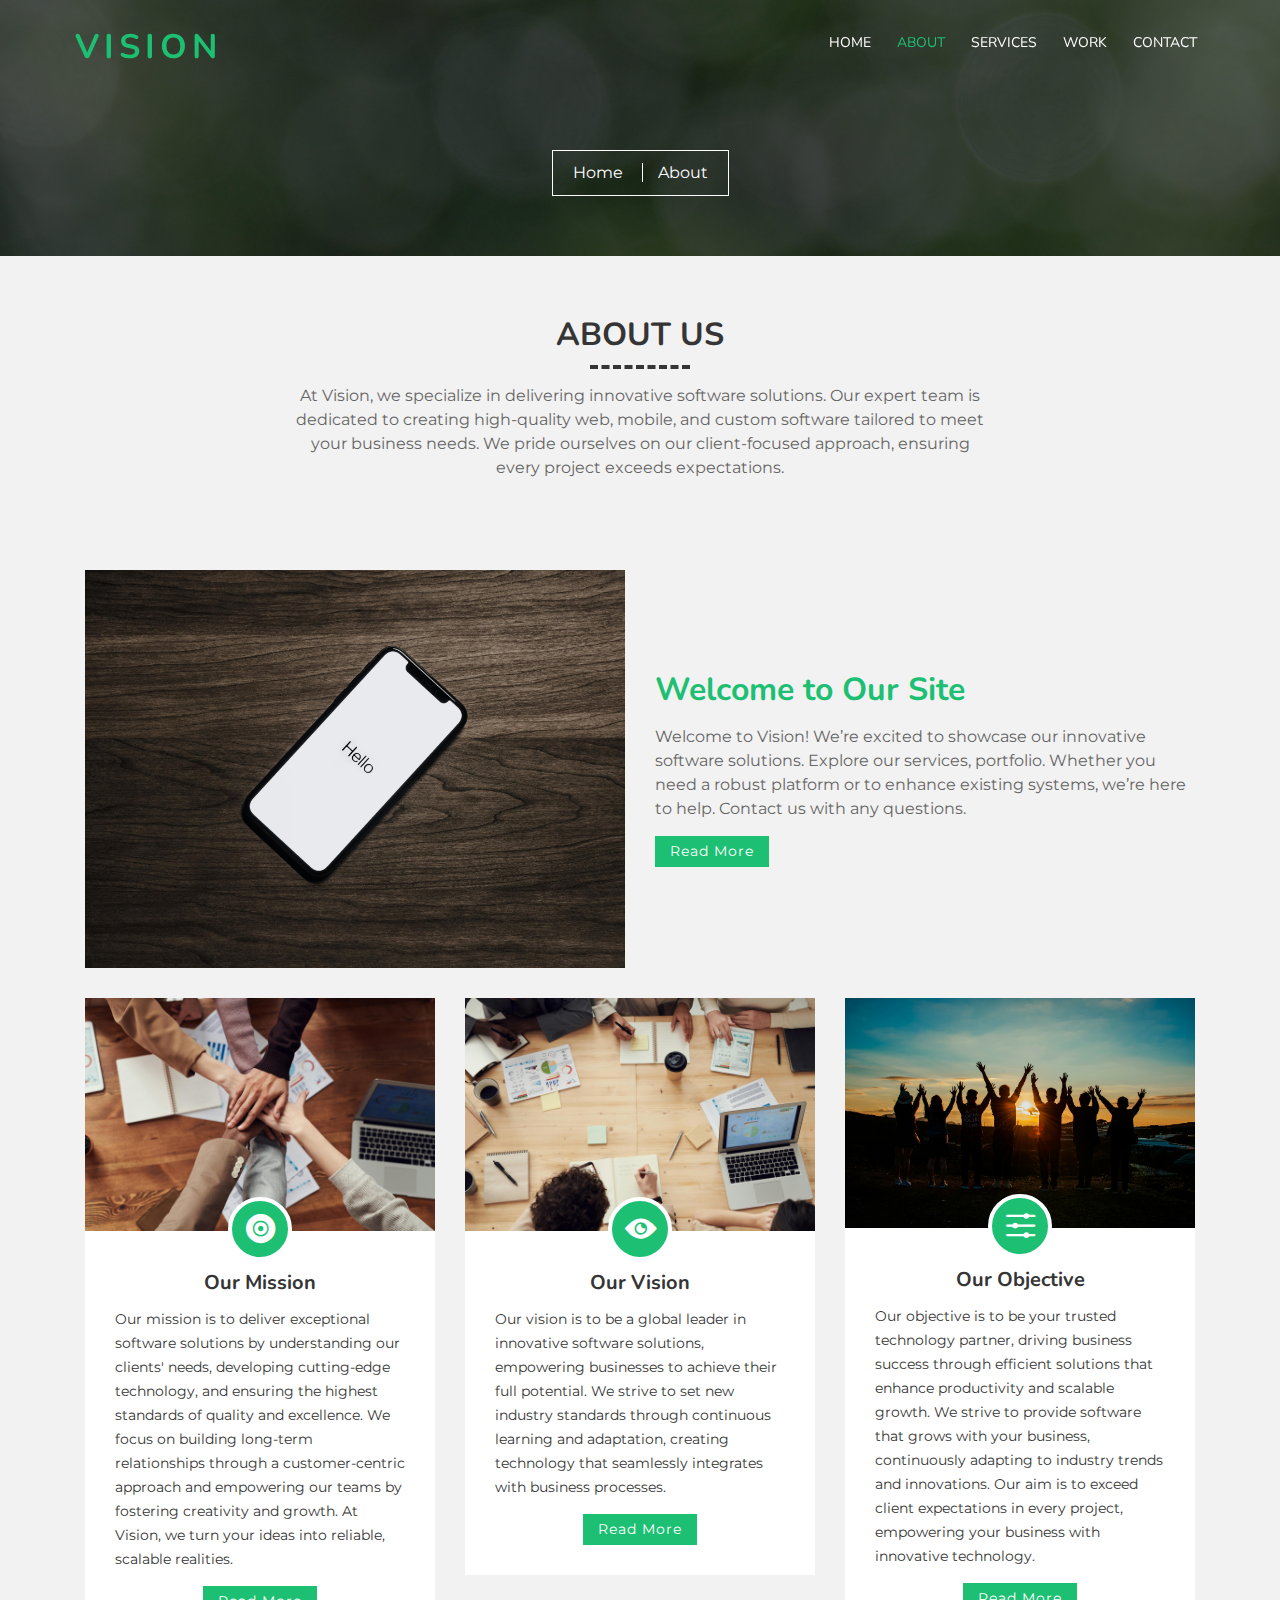
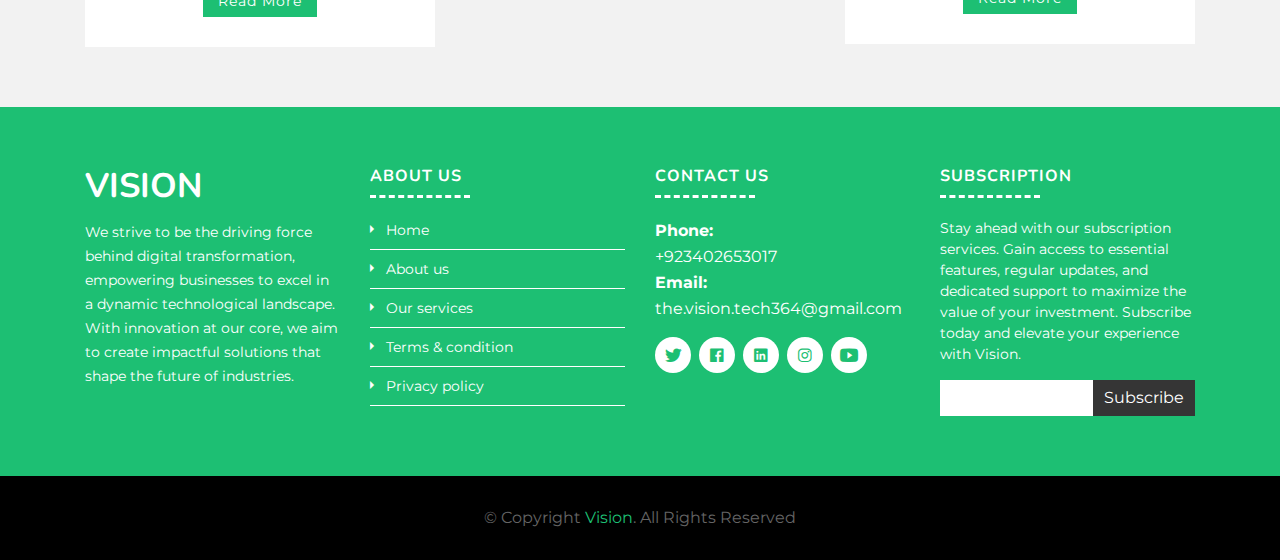
==== about.html @ f3b82245 "vission" ====
<!DOCTYPE html>
<html lang="en">
    <head>
        <meta charset="utf-8">
        <title>VISION</title>
        <meta content="width=device-width, initial-scale=1.0" name="viewport">
        <meta content="" name="keywords">
        <meta content="" name="description">

        <!-- Favicons -->
        <link href="img/favicon.ico" rel="icon">
        <link href="img/apple-touch-icon.png" rel="apple-touch-icon">

        <!-- Google Fonts -->
        <link href="https://fonts.googleapis.com/css?family=Montserrat:200,300|Nunito:400,700&display=swap" rel="stylesheet">

        <!-- Bootstrap CSS File -->
        <link href="vendor/bootstrap/css/bootstrap.min.css" rel="stylesheet">

        <!-- Vendor CSS Files -->
        <link href="vendor/ionicons/css/ionicons.min.css" rel="stylesheet">
        <link href="vendor/owlcarousel/assets/owl.carousel.min.css" rel="stylesheet">
        <link href="vendor/lightbox/css/lightbox.min.css" rel="stylesheet">

        <!-- Main Stylesheet -->
        <link href="css/style.css" rel="stylesheet">
    </head>

    <body>
        <!-- Header Section Start -->
        <header class="header">
            <div class="container-fluid">
                <div class="logo pull-left">
                    <h1><a href="index.html">VISION</a></h1>
                    <!-- <a href="#"><img src="img/logo.png" alt="" title="" /></a>-->
                </div>

                <nav id="nav-menu-container">
                    <ul class="nav-menu">
                        <li><a href="index.html">Home</a></li>
                        <li class="menu-active"><a href="about.html">About</a></li>
                        <li><a href="service.html">Services</a></li>
                        <li><a href="portfolio.html">Work</a></li>
                      <!----  <li><a href="price.html">Price</a></li> 
                        <li class="menu-has-children"><a href="#">Dropdown <i class="dicon ion-md-arrow-dropdown"></i></a>
                            <ul>
                                <li><a href="">Dropdown Menu</a></li>
                                <li><a href="">Dropdown Menu</a></li>
                                <li><a href="">Dropdown Menu</a></li>
                                <li><a href="">Dropdown Menu</a></li>
                                <li><a href="">Dropdown Menu</a></li>
                            </ul>
                        </li> -->
                        <li><a href="contact.html">Contact</a></li>
                    </ul>
                </nav>
            </div>
        </header>
        <!-- Header Section End -->
        
        <!-- Banner Section Start-->
        <section class="banner">
            <div class="container">
                <div class="col-lg-12">
                    <div class="banner-nav">
                        <div class="banner-box">
                            <a href="index.html">Home </a>
                            <a href="about.html">About</a>
                        </div>
                    </div>
                </div>
            </div>
        </section>
        <!-- Banner Section End-->

        <!-- About Us Section Start-->
        <section class="about">
            <div class="container">
                <header class="section-header">
                    <h3>About Us</h3>
                    <p>
                        At Vision, we specialize in delivering innovative software solutions. Our expert team is dedicated to creating high-quality web, mobile, and custom software tailored to meet your business needs. We pride ourselves on our client-focused approach, ensuring every project exceeds expectations.                    </p>
                    </p>
                </header>

                <div class="row align-items-center about-row">
                    <div class="col-md-6">
                        <img src="img/about.jpg" alt="" class="img-fluid">
                    </div>
                    <div class="col-md-6">
                        <h2 class="title"><a href="#">Welcome to Our Site</a></h2>
                        <p>
                            Welcome to Vision! We’re excited to showcase our innovative software solutions. Explore our services, portfolio. Whether you need a robust platform or to enhance existing systems, we’re here to help. Contact us with any questions.                        </p>
                        </p>
                        <div class="read-more">
                            <a href="#">Read More</a>
                        </div>
                    </div>
                </div>

                <div class="row about-cols">
                    <div class="col-md-4">
                        <div class="about-col">
                            <div class="img">
                                <img src="img/about-mission.jpg" alt="" class="img-fluid">
                                <div class="icon"><i class="ion-ios-disc"></i></div>
                            </div>
                            <h2 class="title"><a href="#">Our Mission</a></h2>
                            <p>
                                Our mission is to deliver exceptional software solutions by understanding our clients' needs, developing cutting-edge technology, and ensuring the highest standards of quality and excellence. We focus on building long-term relationships through a customer-centric approach and empowering our teams by fostering creativity and growth. At Vision, we turn your ideas into reliable, scalable realities.                            </p>
                            </p>
                            <div class="read-more">
                                <a href="#">Read More</a>
                            </div>
                        </div>
                    </div>

                    <div class="col-md-4">
                        <div class="about-col">
                            <div class="img">
                                <img src="img/about-vision.jpg" alt="" class="img-fluid">
                                <div class="icon"><i class="ion-ios-eye"></i></div>
                            </div>
                            <h2 class="title"><a href="#">Our Vision</a></h2>
                            <p>
                                Our vision is to be a global leader in innovative software solutions, empowering businesses to achieve their full potential. We strive to set new industry standards through continuous learning and adaptation, creating technology that seamlessly integrates with business processes.                            </p>
                            </p>
                            <div class="read-more">
                                <a href="#">Read More</a>
                            </div>
                        </div>
                    </div>

                    <div class="col-md-4">
                        <div class="about-col">
                            <div class="img">
                                <img src="img/about-objective.jpg" alt="" class="img-fluid">
                                <div class="icon"><i class="ion-ios-options"></i></div>
                            </div>
                            <h2 class="title"><a href="#">Our Objective</a></h2>
                            <p>
                                Our objective is to be your trusted technology partner, driving business success through efficient solutions that enhance productivity and scalable growth. We strive to provide software that grows with your business, continuously adapting to industry trends and innovations. Our aim is to exceed client expectations in every project, empowering your business with innovative technology.
                            </p>
                            <div class="read-more">
                                <a href="#">Read More</a>
                            </div>
                        </div>
                    </div>
                </div>
            </div>
        </section>
        <!-- About Us Section End -->

        <!-- Footer Start -->
        <footer class="footer">
            <div class="footer-top">
                <div class="container">
                    <div class="row">
                        <div class="col-lg-3 col-md-6 footer-info">
                            <h3>VISION</h3>
                            <p>
                                We strive to be the driving force behind digital transformation, empowering businesses to excel in a dynamic technological landscape. With innovation at our core, we aim to create impactful solutions that shape the future of industries.
                            </p>
                        </div>

                        <div class="col-lg-3 col-md-6 footer-links">
                            <h4>About Us</h4>
                            <ul>
                                <li><i class="ion-md-arrow-dropright"></i> <a href="#">Home</a></li>
                                <li><i class="ion-md-arrow-dropright"></i> <a href="#">About us</a></li>
                                <li><i class="ion-md-arrow-dropright"></i> <a href="#">Our services</a></li>
                                <li><i class="ion-md-arrow-dropright"></i> <a href="#">Terms & condition</a></li>
                                <li><i class="ion-md-arrow-dropright"></i> <a href="#">Privacy policy</a></li>
                            </ul>
                        </div>

                        <div class="col-lg-3 col-md-6 footer-contact">
                            <h4>Contact Us</h4>
                            <p>
                                
                                <strong>Phone:</strong><br>+923402653017<br>
                                <strong>Email:</strong><br>the.vision.tech364@gmail.com<br>
                            </p>

                            <div class="social-links">
                                <a href="https://x.com/Vission2521" target="_blank"><i class="ion-logo-twitter"></i></a>
                                <a href="https://www.facebook.com/profile.php?id=61559574463243" target="_blank"><i class="ion-logo-facebook"></i></a>
                                <a href=""><i class="ion-logo-linkedin"></i></a>
                                <a href="https://www.instagram.com/vission2521/" target="_blank"><i class="ion-logo-instagram"></i></a>
                                <a href="https://www.youtube.com/channel/UCFPeqSLUkz-d9OyPSlxTTiQ" target="_blank"><i class="ion-logo-youtube"></i></a>
                            </div>

                        </div>

                        <div class="col-lg-3 col-md-6 footer-newsletter">
                            <h4>Subscription</h4>
                            <p>
                                Stay ahead with our subscription services. Gain access to essential features, regular updates, and dedicated support to maximize the value of your investment. Subscribe today and elevate your experience with Vision.                            </p>
                            </p>
                            <form action="" method="post">
                                <input type="email" name="email"><input type="submit"  value="Subscribe">
                            </form>
                        </div>

                    </div>
                </div>
            </div>

            <div class="container">
                <div class="copyright">
                    &copy; Copyright <a href="index.html">Vision</a>. All Rights Reserved<br>
                </div>
            </div>
        </footer>
        <!-- Footer End -->

        <a href="#" class="back-to-top"><i class="ion-md-arrow-dropup"></i></a>

        <!-- Vendor JS Files -->
        <script src="vendor/jquery/jquery.min.js"></script>
        <script src="vendor/jquery/jquery-migrate.min.js"></script>
        <script src="vendor/bootstrap/js/bootstrap.bundle.min.js"></script>
        <script src="vendor/easing/easing.min.js"></script>
        <script src="vendor/superfish/hoverIntent.js"></script>
        <script src="vendor/superfish/superfish.min.js"></script>
        <script src="vendor/waypoints/waypoints.min.js"></script>
        <script src="vendor/touchSwipe/jquery.touchSwipe.min.js"></script>
        <script src="vendor/counterup/counterup.min.js"></script>
        <script src="vendor/owlcarousel/owl.carousel.min.js"></script>
        <script src="vendor/isotope/isotope.pkgd.min.js"></script>
        <script src="vendor/lightbox/js/lightbox.min.js"></script>

        <!-- Main Javascript File -->
        <script src="js/main.js"></script>

    </body>
</html>
---- css/style.css ----
/* ------------------ General CSS ------------------ */
body {
    color: #656565;
    font-family: 'Montserrat', sans-serif;
    background: #ffffff;
}

a {
    color: #1dbf73;
    transition: 0.3s;
}

a:hover,
a:active,
a:focus {
    color: #353535;
    outline: none;
    text-decoration: none;
}

p {
    color: #656565;
    padding: 0;
    margin: 0 0 15px 0;
}

h1,
h2,
h3,
h4,
h5,
h6 {
    font-family: 'Nunito', sans-serif;
    font-weight: 700;
    color: #353535;
    margin: 0 0 15px 0;
    padding: 0;
}

h4,
h5,
h6 {
    font-weight: 400;
}


/* ------------------ Back to Top ------------------ */
.back-to-top {
    position: fixed;
    display: none;
    background: #1dbf73;
    color: #ffffff;
    width: 45px;
    height: 45px;
    text-align: center;
    line-height: 1;
    font-size: 44px;
    right: 15px;
    bottom: 15px;
    transition: background 0.3s;
    z-index: 9;
}

.back-to-top i {
    color: #ffffff;
}


/* ------------------ Header CSS ------------------- */
.header {
    padding: 30px 0;
    height: 92px;
    position: fixed;
    left: 0;
    top: 0;
    right: 0;
    transition: all 0.3s;
    z-index: 997;
}

.header.header-scrolled {
    background: rgba(0, 0, 0, 0.9);
    padding: 20px 0;
    height: 72px;
    transition: all 0.3s;
}

.header .logo {
    float: left;
}

.header .logo h1 {
    font-size: 34px;
    margin: 0;
    line-height: 1;
    letter-spacing: 5px;
}

.header .logo h1 a:hover {
    color: #ffffff;
}

.header .logo img {
    padding: 0;
    margin: 0;
    max-height: 100%;
}


/* ----------------- Intro Section ----------------- */
/* ================================================= */

.slider {
    display: table;
    width: 100%;
    height: 100vh;
    background: #000;
}

.slider .carousel-item {
    width: 100%;
    height: 100vh;
    background-size: cover;
    background-position: center;
    background-repeat: no-repeat;
}

.slider .carousel-item::before {
    content: '';
    background-color: rgba(0, 0, 0, 0.7);
    position: absolute;
    height: 100%;
    width: 100%;
    top: 0;
    right: 0;
    left: 0;
    bottom: 0;
}

.slider .carousel-container {
    display: -webkit-box;
    display: -webkit-flex;
    display: -ms-flexbox;
    display: flex;
    -webkit-box-pack: center;
    -webkit-justify-content: center;
    -ms-flex-pack: center;
    justify-content: center;
    -webkit-box-align: center;
    -webkit-align-items: center;
    -ms-flex-align: center;
    align-items: center;
    position: absolute;
    bottom: 0;
    top: 0;
    left: 0;
    right: 0;
}

.slider .carousel-background img {
    max-width: 100%;
}

.slider .carousel-content {
    text-align: center;
}

.slider h2 {
    color: #ffffff;
    margin-bottom: 30px;
    font-size: 64px;
    font-weight: 800;
    letter-spacing: 1px;
}

.slider p {
    width: 80%;
    margin: 0 auto 30px auto;
    color: #ffffff;
}

.slider .carousel-fade {
    overflow: hidden;
}

.slider .carousel-fade .carousel-inner .carousel-item {
    transition-property: opacity;
}

.slider .carousel-fade .carousel-inner .carousel-item,
.slider .carousel-fade .carousel-inner .active.carousel-item-left,
.slider .carousel-fade .carousel-inner .active.carousel-item-right {
    opacity: 0;
}

.slider .carousel-fade .carousel-inner .active,
.slider .carousel-fade .carousel-inner .carousel-item-next.carousel-item-left,
.slider .carousel-fade .carousel-inner .carousel-item-prev.carousel-item-right {
    opacity: 1;
    transition: 0.3s;
}

.slider .carousel-fade .carousel-inner .carousel-item-next,
.slider .carousel-fade .carousel-inner .carousel-item-prev,
.slider .carousel-fade .carousel-inner .active.carousel-item-left,
.slider .carousel-fade .carousel-inner .active.carousel-item-right {
    left: 0;
    -webkit-transform: translate3d(0, 0, 0);
    transform: translate3d(0, 0, 0);
}

.slider .carousel-control-prev,
.slider .carousel-control-next {
    width: 10%;
}

.slider .carousel-control-next-icon,
.slider .carousel-control-prev-icon {
    background: none;
    font-size: 32px;
    line-height: 1;
}

.slider .carousel-indicators li {
    cursor: pointer;
}

.slider .btn-get-started {
    display: inline-block;
    padding: 10px 30px;
    transition: 0.3s;
    background: #1dbf73;
    color: #ffffff;
    font-family: 'Nunito', sans-serif;
    font-weight: 700;
    font-size: 18px;
    letter-spacing: 1px;
    text-transform: uppercase;
}

.slider .btn-get-started:hover {
    background: #ffffff;
    color: #1dbf73;
}



/* ------------------ Menu Style ------------------- */
#nav-menu-container {
    float: right;
    margin: 0;
}

.nav-menu,
.nav-menu * {
    margin: 0;
    padding: 0;
    list-style: none;
}

.nav-menu ul {
    position: absolute;
    display: none;
    top: 100%;
    left: 0;
    z-index: 99;
}

.nav-menu li {
    position: relative;
    white-space: nowrap;
}

.nav-menu > li {
    float: left;
}

.nav-menu li:hover > ul,
.nav-menu li.sfHover > ul {
    display: block;
}

.nav-menu ul ul {
    top: 0;
    left: 100%;
}

.nav-menu ul li {
    min-width: 180px;
}

.nav-menu a {
    display: inline-block;
    padding: 0 8px 10px 8px;
    color: #ffffff;
    font-family: 'Nunito', sans-serif;
    font-weight: 400;
    font-size: 14px;
    text-transform: uppercase;
    outline: none;
    text-decoration: none;
}

.nav-menu li:hover > a,
.nav-menu > .menu-active > a {
    color: #1dbf73;
}

.nav-menu > li {
    margin-left: 10px;
}

.nav-menu ul {
    margin: 4px 0 0 0;
    padding: 10px;
    box-shadow: 0px 0px 5px rgba(0, 0, 0, 0.25);
    background: #ffffff;
}

.nav-menu ul li {
    transition: 0.3s;
}

.nav-menu ul li a {
    padding: 5px 10px;
    color: #353535;
    transition: 0.3s;
    display: block;
    font-size: 14px;
    text-transform: none;
}

.nav-menu ul li:hover > a {
    color: #1dbf73;
}

.nav-menu ul ul {
    margin: 0;
}

#mobile-nav-toggle {
    position: fixed;
    right: 0;
    top: 0;
    z-index: 999;
    margin: 20px 20px 0 0;
    border: 0;
    background: none;
    font-size: 24px;
    display: none;
    transition: all 0.4s;
    outline: none;
    cursor: pointer;
}

#mobile-nav-toggle i {
    color: #ffffff;
}

#mobile-nav {
    position: fixed;
    top: 0;
    padding-top: 18px;
    bottom: 0;
    z-index: 999;
    background: rgba(0, 0, 0, 0.8);
    left: -260px;
    width: 260px;
    overflow-y: auto;
    transition: 0.4s;
}

#mobile-nav ul {
    padding: 0;
    margin: 0;
    list-style: none;
}

#mobile-nav ul li {
    position: relative;
}

#mobile-nav ul li a {
    color: #ffffff;
    font-size: 13px;
    text-transform: uppercase;
    overflow: hidden;
    padding: 10px 22px 10px 15px;
    position: relative;
    text-decoration: none;
    width: 100%;
    display: block;
    outline: none;
}

#mobile-nav ul li a:hover {
    color: #1dbf73;
}

#mobile-nav ul li li {
    padding-left: 30px;
}

#mobile-nav ul li.menu-active a {
    color: #1dbf73;
}

#mobile-nav ul .menu-has-children i {
    position: absolute;
    top: -5px;
    right: 0;
    z-index: 99;
    padding: 15px;
    cursor: pointer;
    color: #ffffff;
}

#mobile-nav ul .menu-has-children i.ion-md-arrow-dropup {
    color: #1dbf73;
}

#mobile-nav ul .menu-has-children i.dicon {
    display: none;
}

#mobile-nav ul .menu-has-children li a {
    text-transform: none;
}

#mobile-nav ul .menu-item-active {
    color: #1dbf73;
}

#mobile-body-overly {
    width: 100%;
    height: 100%;
    z-index: 997;
    top: 0;
    left: 0;
    position: fixed;
    background: rgba(0, 0, 0, 0.7);
    display: none;
}

body.mobile-nav-active {
    overflow: hidden;
}

body.mobile-nav-active #mobile-nav {
    left: 0;
}

body.mobile-nav-active #mobile-nav-toggle {
    color: #ffffff;
}



/* ---------------- Banner Section ----------------- */
.banner {
    background: url("../img/banner.jpg") center top no-repeat;
    background-size: cover;
    padding: 150px 0 60px 0;
    position: relative;
}

.banner::before {
    content: '';
    position: absolute;
    left: 0;
    right: 0;
    top: 0;
    bottom: 0;
    background: rgba(000, 000, 000, 0.6);
    z-index: 9;
}

.banner .container {
    position: relative;
    z-index: 10;
}

.banner .banner-nav {
    text-align: center;
}

.banner .banner-box {
    display: inline-block;
    padding: 10px 20px;
    border: 1px solid #ffffff;
}

.banner .banner-box a {
    color: #ffffff;
}

.banner .banner-box a:hover {
    color: #1dbf73;
}

.banner .banner-box a:first-child {
    padding-right: 15px;
    border-right: 1px solid #ffffff;
}

.banner .banner-box a:last-child {
    padding-left: 15px;
}


/* ------------- Section Header Style -------------- */
.section-header {
    position: relative;
    max-width: 700px;
    margin: 0 auto;
}

.section-header h3 {
    font-size: 32px;
    text-transform: uppercase;
    text-align: center;
    position: relative;
    padding-bottom: 15px;
}

.section-header h3::before {
    content: '';
    position: absolute;
    display: block;
    width: 100px;
    height: 0;
    border-bottom: 4px dashed #353535;
    bottom: 0;
    left: calc(50% - 50px);
}

.section-header p {
    text-align: center;
    padding-bottom: 30px;
}


/* ---------------- About Us Style ----------------- */
.about {
    position: relative;
    padding: 60px 0 40px 0;
    background: #f2f2f2;
}

.about .about-row {
    margin-bottom: 30px;
}

.about .about-col {
    background: #ffffff;
    margin-bottom: 20px;
}

.about .about-col:hover {
    box-shadow: 0px 2px 10px #dddddd;
}

.about .about-col .img {
    position: relative;
}

.about .about-col .icon {
    width: 64px;
    height: 64px;
    padding-top: 10px;
    padding-left: 1px;
    text-align: center;
    position: absolute;
    background-color: #1dbf73;
    border-radius: 50%;
    text-align: center;
    border: 4px solid #ffffff;
    left: calc( 50% - 32px);
    bottom: -30px;
    transition: 0.3s;
}

.about .about-col i {
    font-size: 36px;
    line-height: 1;
    color: #ffffff;
    transition: 0.3s;
}

.about .about-col:hover .icon {
    background-color: #ffffff;
}

.about .about-col:hover i {
    color: #1dbf73;
}

.about .about-col h2 {
    color: #353535;
    text-align: center;
    font-weight: 700;
    font-size: 20px;
    padding: 0;
    margin: 40px 0 12px 0;
}

.about .about-col h2 a {
    color: #353535;
}

.about .about-col h2 a:hover {
    color: #1dbf73;
}

.about .about-col p {
    font-size: 14px;
    font-weight: 400;
    line-height: 24px;
    color: #353535;
    margin-bottom: 0;
    padding: 0 30px;
}

.about .read-more {
    width: 100%;
    text-align: center;
}

.about .read-more a {
    font-size: 14px;
    letter-spacing: 1px;
    display: inline-block;
    padding: 5px 15px;
    transition: 0.3s;
    margin: 15px 30px 30px 30px;
    color: #ffffff;
    background: #1dbf73;
}

.about .about-col:hover .read-more a,
.about .read-more a:hover {
    background: #353535;
    color: #ffffff;
}

.about .about-row .read-more {
    text-align: left;
}

.about .about-row .read-more a {
    margin: 0;
}


/* ---------------- Services Style ----------------- */
.services {
    background: #ffffff;
    padding: 60px 0 60px 0;
    text-align: center;
}

.services .section-header p {
    margin:0;
    padding: 0;
}

.single-service {
    position: relative;
    text-align: center;
    color: #353535;
    font-weight: 400;
    margin:30px 0 0;
    transition: all 0.3s;
}

.single-service i {
    font-size: 64px;
    color: #058f10;
}

.single-service h4,
.single-service h4 a {
    font-size: 18px;
    font-weight: 700;
    line-height: 24px;
    text-transform: capitalize;
    color: #353535;
}

.single-service p {
    margin: 0;
}


/* ------------ Call To Action Section ------------- */
.call-to-action {
    position: relative;
    padding: 60px 0;
    background: #1dbf73;
}

.call-to-action .container {
    max-width: 700px;
}

.call-to-action h3 {
    color: #ffffff;
}

.call-to-action h3::before {
    border-color: #ffffff;
}

.call-to-action p {
    color: #ffffff;
    margin: 0;
}

.call-to-action .cta-btn {
    display: inline-block;
    margin-top: 10px;
    padding: 8px 28px;
    color: #1dbf73;
    font-weight: 500;
    font-size: 16px;
    letter-spacing: 1px;
    text-transform: uppercase;
    background: #ffffff;
    transition: 0.3s;
}

.call-to-action .cta-btn:hover {
    color: #ffffff;
    background: #353535;
}


/* ----------------- Pricing Style ----------------- */
.pricing {
    background: #f2f2f2;
    padding: 60px 0;
}

.pricing .section-header p {
    margin-bottom: 50px;
}

.pricing .price-content {
    position: relative;
    background: #ffffff;
    text-align: center;
}

.pricing .price-content:hover {
    box-shadow: 0 0 10px #dddddd;
}

.pricing .price-plan {
    display: block;
    background: #353535;
    margin: 0 0 30px;
    padding: 15px 0 20px;
}

.pricing .price-title {
    display: block;
    color: #ffffff;
    font-size: 30px;
    letter-spacing: 1px;
    padding: 0 15px 0;
    margin-bottom: 0;
}

.pricing .price-amount {
    display: block;
    color: #ffffff;
    font-size: 48px;
    padding: 0 10px 0;
    text-transform: uppercase;
}

.pricing .price-amount span {
    color: #ffffff;
    font-size: 24px;
}

.pricing .price-date {
    color: #ffffff;
    font-size: 12px;
    margin-top: 5px;
    text-transform: uppercase;
    margin-bottom:0;
}

.pricing .price-details {
    font-size: 16px;
    list-style: none;
    text-align: left;
}

.pricing .price-details li {
    padding: 5px 0;
}

.pricing .price-details li i.ion-md-checkmark {
    color: #1dbf73;
    margin-right: 5px;
}

.pricing .price-details li i.ion-md-close {
    color: #ea4335;
    margin-right: 7px;
}

.pricing .btn {
    color: #ffffff;
    padding: 10px 30px;
    text-transform: uppercase;
    border: none;
    border-radius: 0;
}

.pricing .price-btn {
    margin-top: 10px;
    margin-bottom: 30px;
    background: #353535;
    color: #ffffff;
}

.pricing .price-btn:hover {
    background: #1dbf73;
}

.pricing .features-price-btn {
    background: #1dbf73;
}

.pricing .features-price-btn:hover {
    background: #353535;
}

.pricing .features-price {
    margin-top: -30px;
}

.pricing .features-price .price-plan {
    background: #1dbf73;
}

.pricing .features-price .price-plan p{
    color:#FFFFFF;
}

.pricing .features-price .price-plan .price-amount, 
.pricing .features-price .price-plan .price-amount span {
    color: #ffffff;
}

.pricing .features-price .price-plan .price-title {
    color:#ffffff;
}

@media (max-width: 767.98px) {
    .pricing .price-content {
        margin-bottom: 30px;
    }
    
    .pricing .features-price {
        margin-top: 0;
    }
}



/* ---------------- Our Skills Style --------------- */
.skills {
    position: relative;
    padding: 60px 0;
}

.skills .progress {
    height: 30px;
    margin-bottom: 15px;
    border-radius: 0;
}

.skills .progress .skill {
    line-height: 35px;
    padding: 0;
    margin: 0 0 0 20px;
    text-transform: uppercase;
}

.skills .progress .skill .val {
    float: right;
    font-style: normal;
    margin: 0 20px 0 0;
}

.skills .progress-bar {
    width: 1px;
    text-align: left;
    transition: .9s;
}

.skills .counters h2 {
    margin: 30px 0 0 0;
    font-size: 60px;
    display: block;
    color: #1dbf73;
}

.skills .counters p {
    padding: 0;
    margin: 0;
    font-size: 18px;
    color: #353535;
}


/* ----------------- Portfolio Style --------------- */
.portfolio {
    position: relative;
    padding: 60px 0 45px 0;
    background: #f2f2f2;
}

.portfolio #portfolio-flters {
    padding: 0;
    margin: 0 0 16px 0;
    list-style: none;
    text-align: center;
    font-size: 0;
}

.portfolio #portfolio-flters li {
    display: inline-block;
    margin: 0;
    padding: 10px 20px;
    font-size: 12px;
    line-height: 20px;
    color: #ffffff;
    text-transform: uppercase;
    background: #353535;
    margin-bottom: 4px;
    transition: all 0.3s;
    cursor: pointer;
}

.portfolio #portfolio-flters li:hover,
.portfolio #portfolio-flters li.filter-active {
    background: #1dbf73;
    color: #ffffff;
}

.portfolio #portfolio-flters li:last-child {
    margin-right: 0;
}

.portfolio .portfolio-wrap {
    margin-top: 10px;
}

.portfolio .portfolio-wrap:hover {
    box-shadow: 0px 0px 10px #666666;
}

.portfolio .portfolio-item {
    position: relative;
    height: 260px;
    overflow: hidden;
}

.portfolio .portfolio-item figure {
    background: #000;
    overflow: hidden;
    height: 230px;
    position: relative;
    border-radius: 0;
    margin: 0;
}

.portfolio .portfolio-item figure img {
    opacity: 0.6;
    transition: 0.3s;
}

.portfolio .portfolio-item figure:hover img {
    opacity: 0.3;
    transition: 0.3s;
}

.portfolio .portfolio-item figure .link-preview,
.portfolio .portfolio-item figure .link-details {
    position: absolute;
    display: inline-block;
    padding: 7px 0;
    line-height: 1;
    text-align: center;
    width: 60px;
    height: 36px;
    background: #1dbf73;
    border-radius: 20px;
    transition: 0.3s;
    opacity: 0;
}

.portfolio .portfolio-item figure .link-preview i,
.portfolio .portfolio-item figure .link-details i {
    font-size: 22px;
    color: #ffffff;
}

.portfolio .portfolio-item figure .link-preview:hover,
.portfolio .portfolio-item figure .link-details:hover {
    background: #ffffff;
}

.portfolio .portfolio-item figure .link-preview:hover i,
.portfolio .portfolio-item figure .link-details:hover i {
    color: #353535;
}

.portfolio .portfolio-item figure .link-preview {
    left: calc(50% - 65px);
    top: calc(50% - 18px);
}

.portfolio .portfolio-item figure .link-details {
    right: calc(50% - 65px);
    top: calc(50% - 18px);
}

.portfolio .portfolio-item figure:hover .link-preview {
    opacity: 1;
}

.portfolio .portfolio-item figure:hover .link-details {
    opacity: 1;
}

.portfolio .portfolio-item .portfolio-info {
    position: absolute;
    top: calc(50% - 30px);
    left: 15px;
    right: 15px;
    text-align: center;
    z-index: 1;
}

.portfolio .portfolio-wrap:hover .portfolio-info {
    z-index: -1;
}

.portfolio .portfolio-item .portfolio-info h4 {
    color: #ffffff;
    font-size: 18px;
    font-weight: 700;
    line-height: 1px;
    margin-bottom: 18px;
    padding-bottom: 0;
}

.portfolio .portfolio-item .portfolio-info p {
    padding: 0;
    margin: 0;
    color: #ffffff;
    font-size: 13px;
    text-transform: uppercase;
}


/* ------------------- Team Style ------------------ */
.team {
    padding: 60px 0;
}

.team .section-header {
    margin-bottom: 15px;
}

.team .card {
    position: relative;
    border: none;
    border-radius: 0;
    overflow: hidden;
    transition: 0.3s;
}

.team .card:hover {
    box-shadow: 0px 0px 10px #999999;
}

.team .card img {
    width: 100%;
}

.team .card-title-wrap {
    padding: 15px 25px;
    position: relative;
    background-color: #f2f2f2;
}

.team .card:hover .card-title-wrap {
    background: #1dbf73;
}

.team .card-title-wrap .card-title,
.team .card-title-wrap .card-text {
    display: block;
    margin: 0;
}

.team .card-title-wrap .card-title {
    text-align: center;
    font-size: 18px;
    color: #353535;
}

.team .card-title-wrap .card-text {
    text-align: center;
    font-size: 14px;
    color: #666666;
}

.team .card:hover .card-title-wrap .card-title,
.team .card:hover .card-title-wrap .card-text {
    color: #ffffff;
}

.team .card .social-nav {
    position: relative;
    text-align: center;
}

.team .card .social-nav a {
    display: inline-block;
    color: #353535;
    font-size: 18px;
    margin: 5px;
}

.team .card:hover .social-nav a {
    color: #ffffff;
}


/* --------------- Testimonials Style -------------- */
.testimonials {
    position: relative;
    padding: 60px 0;
    background: #f2f2f2;
}

.testimonials .container {
    max-width: 900px;
}

.testimonials .section-header {
    margin-bottom: 20px;
}

.testimonials .testimonial-item {
    position: relative;
    background: #ffffff;
}

.testimonials .testimonial-text {
    padding: 25px 25px 25px 0;
}

.testimonials .testimonial-item img {
    background: #353535;
}

.testimonials .testimonial-item h3 {
    font-size: 20px;
    color: #353535;
    margin-bottom: 0;
}

.testimonials .testimonial-item h4 {
    font-size: 14px;
    color: #999999;
    margin: 0 0 15px 0;
}

.testimonials .testimonial-item p {
    font-size: 14px;
    margin: 0;
}

.testimonials .owl-nav,
.testimonials .owl-dots {
    margin-top: 5px;
    text-align: center;
}

.testimonials .owl-dot {
    display: inline-block;
    margin: 0 5px;
    width: 12px;
    height: 12px;
    border-radius: 50%;
    background-color: #dddddd;
}

.testimonials .owl-dot.active {
    background-color: #1dbf73;
}

@media (max-width: 575px) {
    .testimonials .testimonial-text {
        padding: 25px;
    }
}


/* ------------------ Clients Style ---------------- */
.clients {
    padding: 60px 0;
}

.clients .section-header p {
    padding-bottom: 10px;
}

.clients img {
    max-width: 100%;
    opacity: 1;
    transition: 0.3s;
    padding: 15px 0;
}

.clients img:hover {
    opacity: .5;
}

.clients .owl-nav,
.clients .owl-dots {
    margin-top: 5px;
    text-align: center;
}

.clients .owl-dot {
    display: inline-block;
    margin: 0 5px;
    width: 12px;
    height: 12px;
    border-radius: 50%;
    background-color: #ddd;
}

.clients .owl-dot.active {
    background-color: #1dbf73;
}


/* ----------------- Contact Style ----------------- */
.contact {
    position: relative;
    padding: 60px 0;
    background: #f2f2f2;
}

.contact .container {
    max-width: 900px;
}

.contact .contact-info {
    margin-bottom: 30px;
    text-align: center;
}

.contact .contact-address,
.contact .contact-phone,
.contact .contact-email {
    background: #ffffff;
    padding: 15px 30px 25px 30px;
    text-align: center;
    color: #353535;
}

.contact .contact-address:hover,
.contact .contact-phone:hover,
.contact .contact-email:hover {
    box-shadow: 0 0 10px #dddddd;
}

.contact .contact-info i {
    font-size: 48px;
    display: inline-block;
    color: #1dbf73;
}

.contact .contact-info address,
.contact .contact-info p {
    margin-bottom: 0;
    font-size: 14px;
    color: #353535;
}

.contact .contact-info h3 {
    font-size: 14px;
    margin-bottom: 5px;
    text-transform: uppercase;
    color: #353535;
}

.contact .contact-info a {
    color: #353535;
}

.contact .contact-info a:hover {
    color: #1dbf73;
}

.contact .map {
    position: relative;
    background: #ffffff;
}

.contact .map:hover {
    box-shadow: 0 0 10px #cccccc;
}

.contact .map iframe {
    width: 100%;
    height: 380px;
    margin-bottom: -7px;
}

.contact .form {
    background: #ffffff;
    padding: 30px;
    color: #353535;
}

.contact .form:hover {
    box-shadow: 0 0 10px #dddddd;
}

.contact .form input,
.contact .form textarea {
    padding: 10px 14px;
    border-radius: 0;
    box-shadow: none;
    font-size: 15px;
}

.contact .form input:focus,
.contact .form textarea:focus {
    border-color: #1dbf73;
}

.contact .form button[type="submit"] {
    background: #1dbf73;
    border: 0;
    padding: 10px 30px;
    color: #ffffff;
    transition: 0.4s;
    cursor: pointer;
}

.contact .form button[type="submit"]:hover {
    background: #353535;
}


/* ----------------- Footer Style ------------------ */
.footer {
    position: relative;
    padding: 0 0 30px 0;
    background: #000000;
}

.footer .footer-top {
    background: #1dbf73;
    padding: 60px 0 30px 0;
}

.footer .footer-top .footer-info,
.footer .footer-top .footer-links,
.footer .footer-top .footer-contact,
.footer .footer-top .footer-newsletter {
    margin-bottom: 30px;
}

.footer .footer-top .footer-info h3 {
    font-size: 34px;
    padding: 2px 0 2px 0px;
    line-height: 1;
    color: #ffffff;
}

.footer .footer-top .footer-info p {
    font-size: 14px;
    line-height: 24px;
    color: #ffffff;
}

.footer .footer-top .social-links a {
    font-size: 18px;
    display: inline-block;
    background: #ffffff;
    color: #1dbf73;
    line-height: 1;
    padding: 9px 0;
    margin-right: 4px;
    border-radius: 50%;
    text-align: center;
    width: 36px;
    height: 36px;
    transition: 0.3s;
}

.footer .footer-top .social-links a:hover {
    background: #353535;
    color: #ffffff;
}

.footer .footer-top h4 {
    font-size: 16px;
    font-weight: 700;
    color: #ffffff;
    text-transform: uppercase;
    position: relative;
    padding-bottom: 12px;
    margin-bottom: 20px;
    letter-spacing: 1px;
}

.footer .footer-top h4::before {
    content: '';
    position: absolute;
    left: 0;
    bottom: 0;
    height: 0;
    width: 100px;
    border-bottom: 3px dashed #ffffff;
}

.footer .footer-top .footer-links ul {
    list-style: none;
    padding: 0;
    margin: 0;
}

.footer .footer-top .footer-links ul i {
    padding-right: 8px;
    color: #ffffff;
    font-size: 16px;
}

.footer .footer-top .footer-links ul li {
    border-bottom: 1px solid #ffffff;
    padding: 7px 0;
}

.footer .footer-top .footer-links ul li:first-child {
    padding-top: 0;
}

.footer .footer-top .footer-links ul a {
    font-size: 14px;
    color: #ffffff;
}

.footer .footer-top .footer-links ul a:hover {
    color: #353535;
}

.footer .footer-top .footer-contact p {
    color: #ffffff;
    line-height: 26px;
}

.footer .footer-top .footer-newsletter input[type="email"] {
    border: 0;
    padding: 6px 8px;
    width: 60%;
}

.footer .footer-top .footer-newsletter input[type="submit"] {
    border: 0;
    width: 40%;
    padding: 6px 0;
    text-align: center;
    color: #ffffff;
    background: #353535;
    transition: 0.3s;
    cursor: pointer;
}

.footer .footer-top .footer-newsletter input[type="submit"]:hover {
    background: #000000;
}

.footer .footer-top .footer-newsletter p {
    color: #ffffff;
    font-size: 14px;
}

.footer .copyright {
    text-align: center;
    padding-top: 30px;
}


/* ---------------- Responsive Design -------------- */
@media (min-width: 1024px) {
    .header .logo {
        padding-left: 60px;
    }

    .slider p {
        width: 60%;
    }

    .slider .carousel-control-prev,
    .slider .carousel-control-next {
        width: 5%;
    }

    #nav-menu-container {
        padding-right: 60px;
    }
}

@media (max-width: 768px) {
    .back-to-top {
        bottom: 15px;
    }

    .header .logo h1 {
        font-size: 28px;
    }

    .header .logo img {
        max-height: 40px;
    }

    .slider h2 {
        font-size: 28px;
    }

    #nav-menu-container {
        display: none;
    }

    #mobile-nav-toggle {
        display: inline;
    }
}

@media (max-width: 61.9em) {
    .team .team-over {
        padding-top: 20px;
    }
    .team .card .social-nav {
        margin-bottom: 15px;
        padding: 0;
    }
}
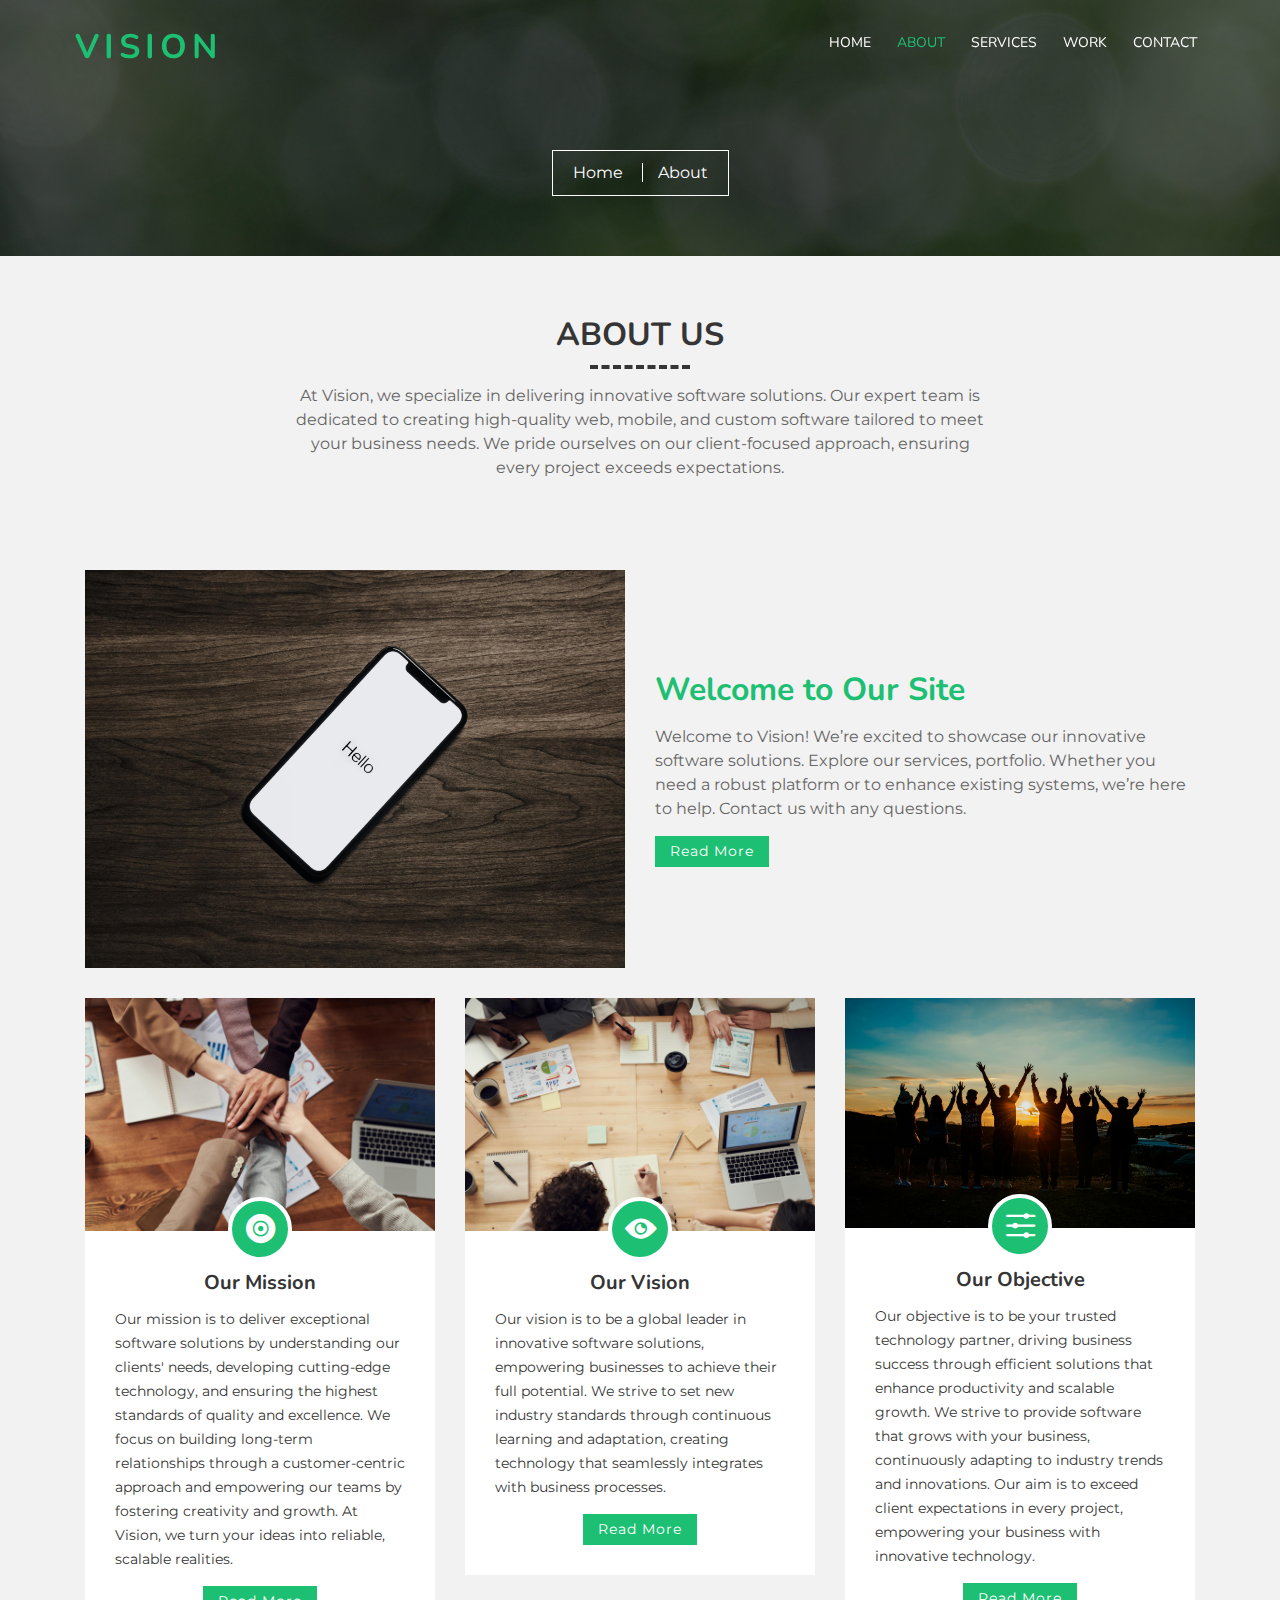
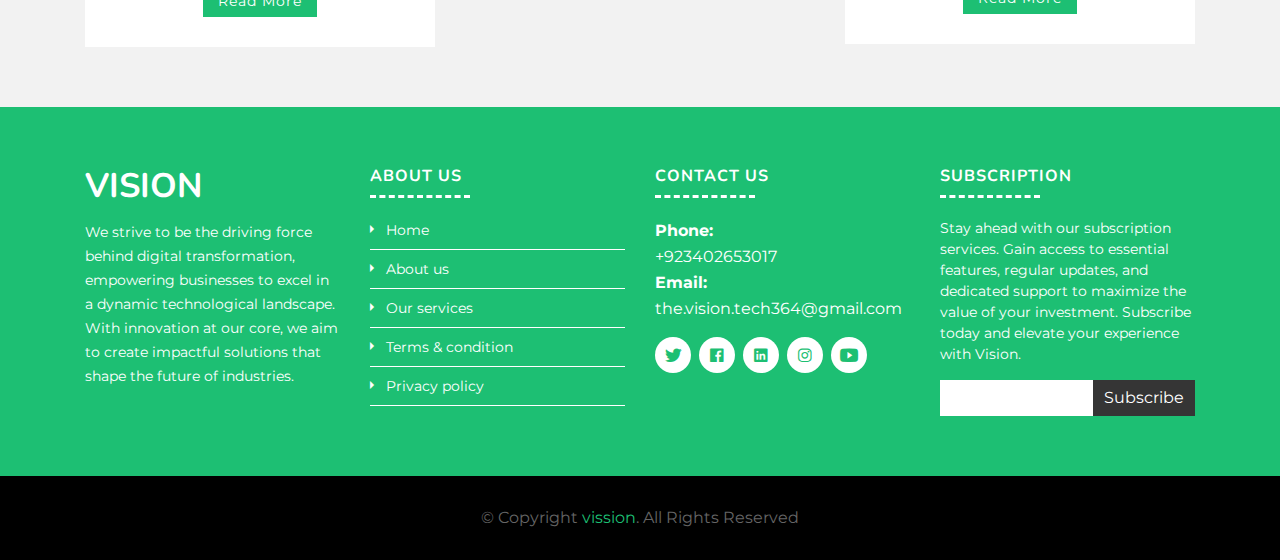
==== commit a0f104de: "vission" ====
--- a/about.html
+++ b/about.html
@@ -2,7 +2,7 @@
 <html lang="en">
     <head>
         <meta charset="utf-8">
-        <title>VISION</title>
+        <title>vission</title>
         <meta content="width=device-width, initial-scale=1.0" name="viewport">
         <meta content="" name="keywords">
         <meta content="" name="description">
@@ -208,7 +208,7 @@
 
             <div class="container">
                 <div class="copyright">
-                    &copy; Copyright <a href="index.html">Vision</a>. All Rights Reserved<br>
+                    &copy; Copyright <a href="index.html">vission</a>. All Rights Reserved<br>
                 </div>
             </div>
         </footer>
